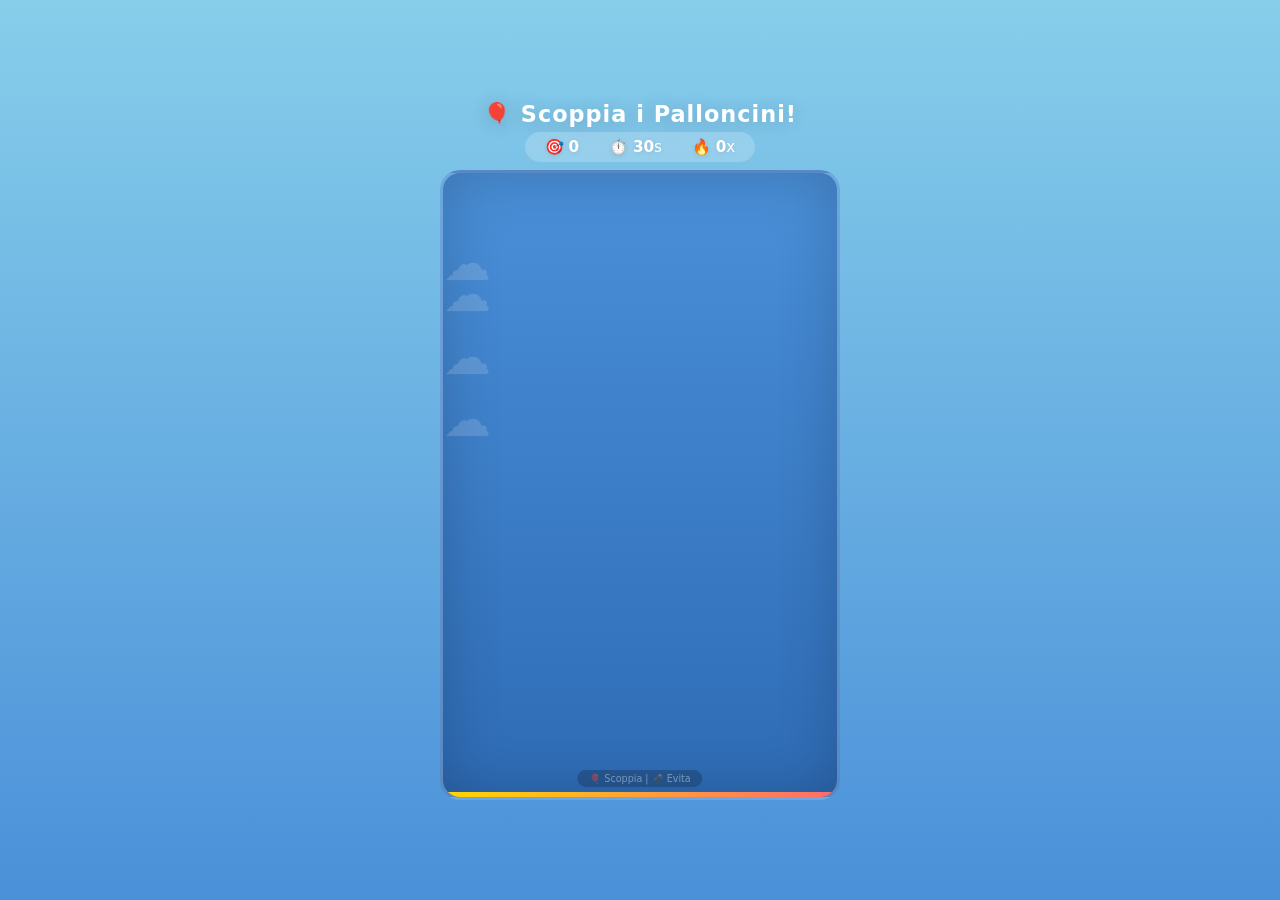
==== palloncini.html @ 2c53b38d "Add files via upload" ====
﻿<!DOCTYPE html>
<html>
<head>
    <meta charset="UTF-8">
    <meta name="viewport" content="width=device-width, initial-scale=1.0, user-scalable=no">
    <title>🎈 Scoppia i Palloncini</title>
    <style>
        * {
            margin: 0;
            padding: 0;
            box-sizing: border-box;
            user-select: none;
            -webkit-tap-highlight-color: transparent;
        }

        body {
            background: linear-gradient(180deg, #87CEEB, #4A90D9);
            font-family: 'Segoe UI', system-ui, sans-serif;
            display: flex;
            flex-direction: column;
            align-items: center;
            justify-content: center;
            height: 100vh;
            overflow: hidden;
            padding: 10px;
            touch-action: none;
        }

        h1 {
            color: #fff;
            font-size: 1.4em;
            margin-bottom: 4px;
            text-shadow: 0 2px 20px rgba(0,0,0,0.2);
            letter-spacing: 1px;
        }

        .info {
            color: #fff;
            font-size: 0.95em;
            display: flex;
            gap: 30px;
            margin-bottom: 8px;
            background: rgba(255, 255, 255, 0.2);
            padding: 6px 20px;
            border-radius: 30px;
            backdrop-filter: blur(4px);
            text-shadow: 0 1px 5px rgba(0,0,0,0.1);
        }

            .info span {
                font-weight: bold;
                color: #fff;
                min-width: 20px;
            }

        #game-container {
            position: relative;
            width: 100%;
            max-width: 400px;
            height: 70vh;
            min-height: 450px;
            background: linear-gradient(180deg, #4A90D9, #2E6BB5);
            border-radius: 20px;
            border: 3px solid rgba(255, 255, 255, 0.2);
            overflow: hidden;
            box-shadow: inset 0 0 60px rgba(0, 0, 0, 0.2);
            touch-action: none;
            cursor: default;
        }

        /* NUVOLE DECORATIVE */
        .nuvola {
            position: absolute;
            color: rgba(255, 255, 255, 0.15);
            font-size: 3em;
            pointer-events: none;
            animation: nuvolaMovimento linear infinite;
        }

        @keyframes nuvolaMovimento {
            0% {
                transform: translateX(-100px);
                opacity: 0;
            }

            10% {
                opacity: 0.3;
            }

            90% {
                opacity: 0.3;
            }

            100% {
                transform: translateX(calc(400px + 100px));
                opacity: 0;
            }
        }

        /* PALLONCINI */
        .palloncino {
            position: absolute;
            font-size: 2.8em;
            width: 60px;
            height: 70px;
            display: flex;
            align-items: center;
            justify-content: center;
            z-index: 3;
            cursor: pointer;
            pointer-events: auto;
            filter: drop-shadow(0 4px 15px rgba(0,0,0,0.2));
            touch-action: none;
            transition: transform 0.1s;
            /* PARTE DAL BASSO */
            bottom: -80px;
            animation: saliSu linear forwards;
        }

            .palloncino:active {
                transform: scale(0.85);
            }

        @keyframes saliSu {
            0% {
                transform: translateY(0px) rotate(0deg) scale(0.8);
                opacity: 0;
            }

            10% {
                opacity: 1;
            }

            90% {
                opacity: 1;
            }

            100% {
                transform: translateY(calc(-70vh - 120px)) rotate(720deg) scale(0.9);
                opacity: 0;
            }
        }

        .palloncino.scoppiato {
            animation: scoppio 0.3s ease forwards !important;
            pointer-events: none;
        }

        @keyframes scoppio {
            0% {
                transform: scale(1);
                opacity: 1;
            }

            50% {
                transform: scale(1.8);
                opacity: 0.8;
            }

            100% {
                transform: scale(0);
                opacity: 0;
            }
        }

        /* PALLONCINO BOMBA (movimento diverso) */
        .palloncino.bomba {
            animation: saliBomba linear forwards;
        }

        @keyframes saliBomba {
            0% {
                transform: translateY(0px) rotate(0deg) scale(0.8);
                opacity: 0;
            }

            10% {
                opacity: 1;
            }

            50% {
                transform: translateY(50%) rotate(180deg) scale(1.1);
            }

            100% {
                transform: translateY(calc(-70vh - 120px)) rotate(360deg) scale(0.9);
                opacity: 0;
            }
        }

        /* EFFETTO SCOPPIO */
        .scoppio-effetto {
            position: absolute;
            font-size: 2em;
            pointer-events: none;
            z-index: 10;
            animation: scoppioAnim 0.6s ease forwards;
        }

        @keyframes scoppioAnim {
            0% {
                transform: scale(0.5);
                opacity: 1;
            }

            100% {
                transform: scale(2) translateY(-40px);
                opacity: 0;
            }
        }

        /* PUNTEGGIO VOLANTE */
        .punteggio-volante {
            position: absolute;
            font-size: 1.8em;
            font-weight: bold;
            pointer-events: none;
            z-index: 10;
            animation: punteggioVolante 0.8s ease forwards;
            color: #fff;
            text-shadow: 0 2px 10px rgba(0,0,0,0.3);
        }

        @keyframes punteggioVolante {
            0% {
                transform: translateY(0) scale(0.5);
                opacity: 1;
            }

            100% {
                transform: translateY(-80px) scale(1.5);
                opacity: 0;
            }
        }

        .punteggio-volante.negativo {
            color: #ff4444;
        }

        /* GAME OVER */
        #game-over {
            position: absolute;
            top: 50%;
            left: 50%;
            transform: translate(-50%, -50%);
            text-align: center;
            color: #fff;
            font-size: 1.6em;
            display: none;
            background: rgba(0, 0, 0, 0.75);
            padding: 30px 20px;
            border-radius: 24px;
            width: 90%;
            max-width: 320px;
            backdrop-filter: blur(8px);
            border: 2px solid rgba(255, 255, 255, 0.1);
            z-index: 20;
        }

            #game-over .punti-finali {
                font-size: 3em;
                color: #FFD700;
                font-weight: bold;
                text-shadow: 0 0 30px rgba(255, 215, 0, 0.3);
            }

        .btn-rigioca {
            margin-top: 15px;
            padding: 12px 36px;
            border: none;
            border-radius: 12px;
            background: linear-gradient(135deg, #FF6B6B, #FF4757);
            color: #fff;
            font-weight: bold;
            font-size: 0.7em;
            cursor: pointer;
            transition: transform 0.15s, box-shadow 0.2s;
            box-shadow: 0 4px 20px rgba(255, 71, 87, 0.4);
        }

            .btn-rigioca:hover {
                transform: scale(1.05);
            }

            .btn-rigioca:active {
                transform: scale(0.95);
            }

        #game-over .sottotitolo {
            font-size: 0.5em;
            color: #aaa;
            margin-top: 10px;
        }

        /* BARRA DEL TEMPO */
        .timer-bar {
            position: absolute;
            bottom: 0;
            left: 0;
            height: 5px;
            background: linear-gradient(90deg, #FFD700, #FF6B6B);
            z-index: 6;
            transition: width 0.3s;
            border-radius: 0 2px 2px 0;
        }

        /* LEGENDA */
        .legenda {
            position: absolute;
            bottom: 10px;
            left: 50%;
            transform: translateX(-50%);
            font-size: 0.6em;
            color: rgba(255,255,255,0.4);
            z-index: 1;
            text-align: center;
            pointer-events: none;
            background: rgba(0,0,0,0.2);
            padding: 3px 12px;
            border-radius: 20px;
            white-space: nowrap;
        }

        @media (max-width: 480px) {
            .palloncino {
                font-size: 2.2em;
                width: 48px;
                height: 56px;
            }

            h1 {
                font-size: 1.1em;
            }

            .info {
                font-size: 0.85em;
                gap: 20px;
            }

            #game-over {
                font-size: 1.3em;
                padding: 20px;
            }
        }

        @media (max-width: 380px) {
            .palloncino {
                font-size: 1.8em;
                width: 40px;
                height: 48px;
            }
        }
    </style>
</head>
<body>
    <h1>🎈 Scoppia i Palloncini!</h1>
    <div class="info">
        <div>🎯 <span id="punti">0</span></div>
        <div>⏱️ <span id="timer">30</span>s</div>
        <div>🔥 <span id="combo">0</span>x</div>
    </div>
    <div id="game-container">
        <!-- Nuvole decorative -->
        <div class="nuvola" style="top:10%;animation-duration:15s;animation-delay:0s;">☁️</div>
        <div class="nuvola" style="top:25%;animation-duration:18s;animation-delay:3s;">☁️</div>
        <div class="nuvola" style="top:15%;animation-duration:12s;animation-delay:6s;">☁️</div>
        <div class="nuvola" style="top:35%;animation-duration:20s;animation-delay:2s;">☁️</div>

        <div class="timer-bar" id="timerBar" style="width:100%;"></div>
        <div id="game-over">
            <div>⏰ Tempo scaduto!</div>
            <div class="punti-finali" id="puntiFinali">0</div>
            <div style="font-size:0.6em; color:#aaa;">palloncini scoppiati</div>
            <button class="btn-rigioca" onclick="ricomincia()">🔄 Rigioca</button>
            <div class="sottotitolo">Scoppia i palloncini 🎈, evita le bombe 💣!</div>
        </div>
        <div class="legenda">🎈 Scoppia | 💣 Evita</div>
    </div>

    <script>
        (function() {
            const container = document.getElementById('game-container');
            const puntiSpan = document.getElementById('punti');
            const timerSpan = document.getElementById('timer');
            const comboSpan = document.getElementById('combo');
            const timerBar = document.getElementById('timerBar');
            const gameOverDiv = document.getElementById('game-over');
            const puntiFinali = document.getElementById('puntiFinali');

            let punti = 0;
            let tempo = 30;
            let tempoMax = 30;
            let giocoAttivo = true;
            let combo = 0;
            let ultimoScoppio = 0;
            const COOLDOWN_COMBO = 800;

            let timerInterval = null;
            let spawnInterval = null;
            let difficoltaInterval = null;

            const PALLONCINI = ['🎈', '🎈', '🎈', '🎈', '🎈', '🎈'];
            const BOMBE = ['💣', '🧨'];

            function getPalloncinoSize() {
                const w = window.innerWidth;
                if (w <= 380) return 40;
                if (w <= 480) return 48;
                return 60;
            }

            function generaPalloncino() {
                if (!giocoAttivo) return;

                const containerRect = container.getBoundingClientRect();
                const size = getPalloncinoSize();
                const maxX = containerRect.width - size - 10;
                const x = 10 + Math.random() * maxX;

                // 70% palloncino, 30% bomba
                const isPalloncino = Math.random() < 0.7;

                let emoji;
                if (isPalloncino) {
                    emoji = PALLONCINI[Math.floor(Math.random() * PALLONCINI.length)];
                } else {
                    emoji = BOMBE[Math.floor(Math.random() * BOMBE.length)];
                }

                const elemento = document.createElement('div');
                elemento.className = 'palloncino' + (isPalloncino ? '' : ' bomba');
                elemento.textContent = emoji;
                elemento.style.left = x + 'px';
                elemento.style.bottom = '-80px';
                elemento.dataset.tipo = isPalloncino ? 'palloncino' : 'bomba';
                elemento.dataset.attivo = 'true';

                const durata = 3500 + Math.random() * 2000;
                elemento.style.animationDuration = durata + 'ms';

                // Eventi click/tap
                elemento.addEventListener('click', function(e) {
                    e.preventDefault();
                    e.stopPropagation();
                    gestisciClick(this);
                });

                elemento.addEventListener('touchstart', function(e) {
                    e.preventDefault();
                    e.stopPropagation();
                    gestisciClick(this);
                }, { passive: false });

                container.appendChild(elemento);

                // Rimuovi se arriva in cima
                setTimeout(() => {
                    if (elemento.dataset.attivo === 'true') {
                        elemento.dataset.attivo = 'false';
                        if (elemento.parentNode) elemento.remove();
                    }
                }, durata + 200);
            }

            function gestisciClick(elemento) {
                if (!giocoAttivo) return;
                if (elemento.dataset.attivo === 'false') return;

                elemento.dataset.attivo = 'false';

                const rect = elemento.getBoundingClientRect();
                const containerRect = container.getBoundingClientRect();
                const cx = rect.left + rect.width / 2 - containerRect.left;
                const cy = rect.top + rect.height / 2 - containerRect.top;

                if (elemento.dataset.tipo === 'palloncino') {
                    // PALLONCINO SCOPPIATO ✅
                    const ora = Date.now();
                    if (ora - ultimoScoppio < COOLDOWN_COMBO) {
                        combo++;
                    } else {
                        combo = 1;
                    }
                    ultimoScoppio = ora;

                    let puntiAggiunti = 1;
                    if (combo >= 5 && combo % 5 === 0) {
                        puntiAggiunti = 3;
                        mostraMessaggio('🔥 BONUS!', '#FFD700');
                    }

                    punti += puntiAggiunti;
                    puntiSpan.textContent = punti;
                    comboSpan.textContent = combo;

                    elemento.classList.add('scoppiato');

                    const effetto = document.createElement('div');
                    effetto.className = 'scoppio-effetto';
                    effetto.textContent = '💥';
                    effetto.style.left = cx + 'px';
                    effetto.style.top = cy + 'px';
                    container.appendChild(effetto);
                    setTimeout(() => effetto.remove(), 700);

                    const volante = document.createElement('div');
                    volante.className = 'punteggio-volante';
                    volante.textContent = '+' + puntiAggiunti;
                    volante.style.left = cx + 'px';
                    volante.style.top = cy + 'px';
                    container.appendChild(volante);
                    setTimeout(() => volante.remove(), 800);

                    setTimeout(() => {
                        if (elemento.parentNode) elemento.remove();
                    }, 300);

                } else {
                    // BOMBA SCOPPIATA ❌
                    combo = 0;
                    comboSpan.textContent = '0';

                    punti = Math.max(0, punti - 2);
                    puntiSpan.textContent = punti;

                    elemento.classList.add('scoppiato');

                    const effetto = document.createElement('div');
                    effetto.className = 'scoppio-effetto';
                    effetto.textContent = '💣';
                    effetto.style.left = cx + 'px';
                    effetto.style.top = cy + 'px';
                    container.appendChild(effetto);
                    setTimeout(() => effetto.remove(), 700);

                    const volante = document.createElement('div');
                    volante.className = 'punteggio-volante negativo';
                    volante.textContent = '-2 💣';
                    volante.style.left = cx + 'px';
                    volante.style.top = cy + 'px';
                    container.appendChild(volante);
                    setTimeout(() => volante.remove(), 800);

                    mostraMessaggio('💣 -2', '#ff4444');

                    setTimeout(() => {
                        if (elemento.parentNode) elemento.remove();
                    }, 300);
                }
            }

            function mostraMessaggio(testo, colore = '#FFD700') {
                const msg = document.createElement('div');
                msg.style.position = 'absolute';
                msg.style.left = '50%';
                msg.style.top = '25%';
                msg.style.transform = 'translateX(-50%)';
                msg.style.color = colore;
                msg.style.fontSize = '2em';
                msg.style.fontWeight = 'bold';
                msg.style.textShadow = '0 0 30px ' + colore + '66';
                msg.style.pointerEvents = 'none';
                msg.style.zIndex = '15';
                msg.style.animation = 'scoppioAnim 0.8s ease forwards';
                msg.textContent = testo;
                container.appendChild(msg);
                setTimeout(() => msg.remove(), 800);
            }

            function avviaGioco() {
                giocoAttivo = true;
                punti = 0;
                tempo = 30;
                tempoMax = 30;
                combo = 0;
                ultimoScoppio = 0;

                puntiSpan.textContent = '0';
                timerSpan.textContent = '30';
                comboSpan.textContent = '0';
                timerBar.style.width = '100%';
                gameOverDiv.style.display = 'none';

                // Rimuovi tutti gli elementi
                document.querySelectorAll('.palloncino').forEach(el => el.remove());
                document.querySelectorAll('.scoppio-effetto, .punteggio-volante').forEach(el => el.remove());

                if (timerInterval) clearInterval(timerInterval);
                if (spawnInterval) clearInterval(spawnInterval);
                if (difficoltaInterval) clearInterval(difficoltaInterval);

                timerInterval = setInterval(() => {
                    tempo--;
                    timerSpan.textContent = tempo;
                    timerBar.style.width = (tempo / tempoMax * 100) + '%';

                    if (tempo <= 0) {
                        clearInterval(timerInterval);
                        clearInterval(spawnInterval);
                        clearInterval(difficoltaInterval);
                        giocoAttivo = false;
                        gameOverDiv.style.display = 'block';
                        puntiFinali.textContent = punti;
                    }
                }, 1000);

                let frequenzaSpawn = 700;
                spawnInterval = setInterval(() => {
                    if (giocoAttivo) generaPalloncino();
                }, frequenzaSpawn);

                let incrementi = 0;
                difficoltaInterval = setInterval(() => {
                    if (!giocoAttivo) { clearInterval(difficoltaInterval); return; }
                    incrementi++;
                    if (incrementi >= 8) { clearInterval(difficoltaInterval); return; }

                    if (incrementi % 2 === 0) {
                        clearInterval(spawnInterval);
                        const nuovaFrequenza = Math.max(350, frequenzaSpawn - 50);
                        frequenzaSpawn = nuovaFrequenza;
                        spawnInterval = setInterval(() => {
                            if (giocoAttivo) generaPalloncino();
                        }, frequenzaSpawn);
                    }
                }, 4000);

                // Genera palloncini iniziali
                setTimeout(() => { if (giocoAttivo) generaPalloncino(); }, 200);
                setTimeout(() => { if (giocoAttivo) generaPalloncino(); }, 500);
                setTimeout(() => { if (giocoAttivo) generaPalloncino(); }, 800);
                setTimeout(() => { if (giocoAttivo) generaPalloncino(); }, 1100);
                setTimeout(() => { if (giocoAttivo) generaPalloncino(); }, 1400);
            }

            function ricomincia() {
                avviaGioco();
            }

            window.addEventListener('resize', () => {});

            avviaGioco();
        })();
    </script>
</body>
</html>
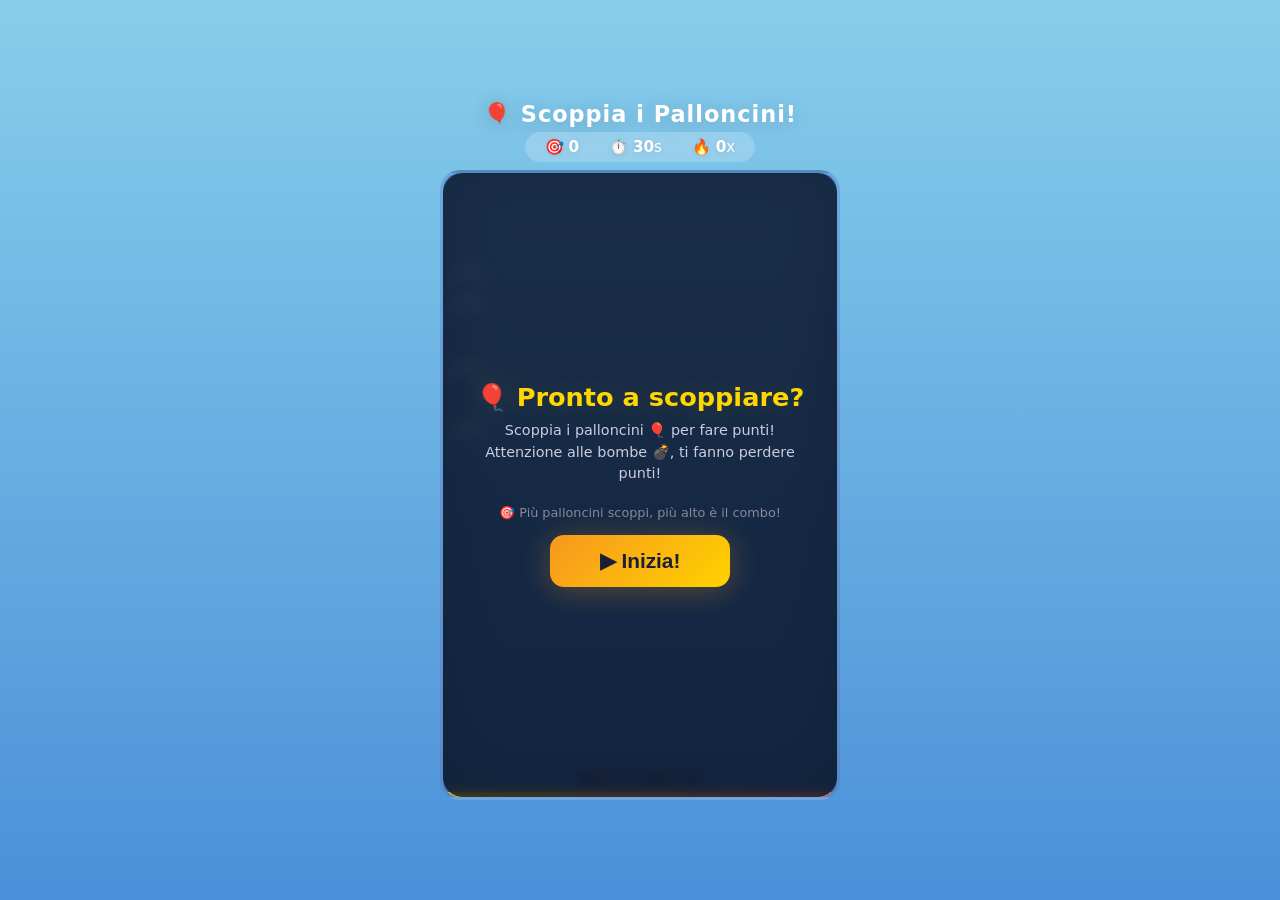
==== commit 442c5372: "Update print statement from 'Hello' to 'Goodbye'" ====
--- a/palloncini.html
+++ b/palloncini.html
@@ -1,4 +1,4 @@
-﻿<!DOCTYPE html>
+<!DOCTYPE html>
 <html>
 <head>
     <meta charset="UTF-8">
@@ -82,19 +82,76 @@
                 transform: translateX(-100px);
                 opacity: 0;
             }
-
             10% {
                 opacity: 0.3;
             }
-
             90% {
                 opacity: 0.3;
             }
-
             100% {
                 transform: translateX(calc(400px + 100px));
                 opacity: 0;
             }
+        }
+
+        /* OVERLAY PLAY (schermata iniziale) */
+        #overlay {
+            position: absolute;
+            top: 0;
+            left: 0;
+            width: 100%;
+            height: 100%;
+            display: flex;
+            flex-direction: column;
+            align-items: center;
+            justify-content: center;
+            background: rgba(10, 14, 26, 0.75);
+            z-index: 30;
+            border-radius: 20px;
+            transition: opacity 0.5s ease;
+            backdrop-filter: blur(6px);
+        }
+        #overlay.nascosto {
+            opacity: 0;
+            pointer-events: none;
+        }
+        #overlay h2 {
+            color: #ffd700;
+            font-size: 1.6em;
+            margin-bottom: 8px;
+            text-shadow: 0 0 30px rgba(255,215,0,0.2);
+        }
+        #overlay p {
+            color: #ccd;
+            font-size: 0.9em;
+            margin-bottom: 20px;
+            text-align: center;
+            padding: 0 20px;
+            line-height: 1.5;
+        }
+        #overlay .legenda-play {
+            color: #889;
+            font-size: 0.8em;
+            margin-bottom: 15px;
+        }
+        #btnPlay {
+            padding: 14px 50px;
+            border: none;
+            border-radius: 14px;
+            background: linear-gradient(135deg, #f7971e, #ffd200);
+            color: #1a1f35;
+            font-weight: bold;
+            font-size: 1.3em;
+            cursor: pointer;
+            transition: transform 0.2s, box-shadow 0.2s;
+            box-shadow: 0 4px 30px rgba(247,151,30,0.3);
+        }
+        #btnPlay:hover {
+            transform: scale(1.05);
+            box-shadow: 0 8px 40px rgba(247,151,30,0.5);
+        }
+        #btnPlay:active {
+            transform: scale(0.95);
         }
 
         /* PALLONCINI */
@@ -112,29 +169,26 @@
             filter: drop-shadow(0 4px 15px rgba(0,0,0,0.2));
             touch-action: none;
             transition: transform 0.1s;
-            /* PARTE DAL BASSO */
             bottom: -80px;
             animation: saliSu linear forwards;
-        }
-
-            .palloncino:active {
-                transform: scale(0.85);
-            }
+            display: none; /* Nascondi finché non parte il gioco */
+        }
+
+        .palloncino.visibile {
+            display: flex;
+        }
+
+        .palloncino:active {
+            transform: scale(0.85);
+        }
 
         @keyframes saliSu {
             0% {
                 transform: translateY(0px) rotate(0deg) scale(0.8);
                 opacity: 0;
             }
-
-            10% {
-                opacity: 1;
-            }
-
-            90% {
-                opacity: 1;
-            }
-
+            10% { opacity: 1; }
+            90% { opacity: 1; }
             100% {
                 transform: translateY(calc(-70vh - 120px)) rotate(720deg) scale(0.9);
                 opacity: 0;
@@ -147,23 +201,11 @@
         }
 
         @keyframes scoppio {
-            0% {
-                transform: scale(1);
-                opacity: 1;
-            }
-
-            50% {
-                transform: scale(1.8);
-                opacity: 0.8;
-            }
-
-            100% {
-                transform: scale(0);
-                opacity: 0;
-            }
-        }
-
-        /* PALLONCINO BOMBA (movimento diverso) */
+            0% { transform: scale(1); opacity: 1; }
+            50% { transform: scale(1.8); opacity: 0.8; }
+            100% { transform: scale(0); opacity: 0; }
+        }
+
         .palloncino.bomba {
             animation: saliBomba linear forwards;
         }
@@ -173,22 +215,14 @@
                 transform: translateY(0px) rotate(0deg) scale(0.8);
                 opacity: 0;
             }
-
-            10% {
-                opacity: 1;
-            }
-
-            50% {
-                transform: translateY(50%) rotate(180deg) scale(1.1);
-            }
-
+            10% { opacity: 1; }
+            50% { transform: translateY(50%) rotate(180deg) scale(1.1); }
             100% {
                 transform: translateY(calc(-70vh - 120px)) rotate(360deg) scale(0.9);
                 opacity: 0;
             }
         }
 
-        /* EFFETTO SCOPPIO */
         .scoppio-effetto {
             position: absolute;
             font-size: 2em;
@@ -198,18 +232,10 @@
         }
 
         @keyframes scoppioAnim {
-            0% {
-                transform: scale(0.5);
-                opacity: 1;
-            }
-
-            100% {
-                transform: scale(2) translateY(-40px);
-                opacity: 0;
-            }
-        }
-
-        /* PUNTEGGIO VOLANTE */
+            0% { transform: scale(0.5); opacity: 1; }
+            100% { transform: scale(2) translateY(-40px); opacity: 0; }
+        }
+
         .punteggio-volante {
             position: absolute;
             font-size: 1.8em;
@@ -222,22 +248,14 @@
         }
 
         @keyframes punteggioVolante {
-            0% {
-                transform: translateY(0) scale(0.5);
-                opacity: 1;
-            }
-
-            100% {
-                transform: translateY(-80px) scale(1.5);
-                opacity: 0;
-            }
+            0% { transform: translateY(0) scale(0.5); opacity: 1; }
+            100% { transform: translateY(-80px) scale(1.5); opacity: 0; }
         }
 
         .punteggio-volante.negativo {
             color: #ff4444;
         }
 
-        /* GAME OVER */
         #game-over {
             position: absolute;
             top: 50%;
@@ -247,7 +265,7 @@
             color: #fff;
             font-size: 1.6em;
             display: none;
-            background: rgba(0, 0, 0, 0.75);
+            background: rgba(0, 0, 0, 0.8);
             padding: 30px 20px;
             border-radius: 24px;
             width: 90%;
@@ -257,12 +275,12 @@
             z-index: 20;
         }
 
-            #game-over .punti-finali {
-                font-size: 3em;
-                color: #FFD700;
-                font-weight: bold;
-                text-shadow: 0 0 30px rgba(255, 215, 0, 0.3);
-            }
+        #game-over .punti-finali {
+            font-size: 3em;
+            color: #FFD700;
+            font-weight: bold;
+            text-shadow: 0 0 30px rgba(255, 215, 0, 0.3);
+        }
 
         .btn-rigioca {
             margin-top: 15px;
@@ -278,21 +296,10 @@
             box-shadow: 0 4px 20px rgba(255, 71, 87, 0.4);
         }
 
-            .btn-rigioca:hover {
-                transform: scale(1.05);
-            }
-
-            .btn-rigioca:active {
-                transform: scale(0.95);
-            }
-
-        #game-over .sottotitolo {
-            font-size: 0.5em;
-            color: #aaa;
-            margin-top: 10px;
-        }
-
-        /* BARRA DEL TEMPO */
+        .btn-rigioca:hover {
+            transform: scale(1.05);
+        }
+
         .timer-bar {
             position: absolute;
             bottom: 0;
@@ -304,7 +311,6 @@
             border-radius: 0 2px 2px 0;
         }
 
-        /* LEGENDA */
         .legenda {
             position: absolute;
             bottom: 10px;
@@ -322,33 +328,12 @@
         }
 
         @media (max-width: 480px) {
-            .palloncino {
-                font-size: 2.2em;
-                width: 48px;
-                height: 56px;
-            }
-
-            h1 {
-                font-size: 1.1em;
-            }
-
-            .info {
-                font-size: 0.85em;
-                gap: 20px;
-            }
-
-            #game-over {
-                font-size: 1.3em;
-                padding: 20px;
-            }
-        }
-
-        @media (max-width: 380px) {
-            .palloncino {
-                font-size: 1.8em;
-                width: 40px;
-                height: 48px;
-            }
+            .palloncino { font-size: 2.2em; width: 48px; height: 56px; }
+            h1 { font-size: 1.1em; }
+            .info { font-size: 0.85em; gap: 20px; }
+            #game-over { font-size: 1.3em; padding: 20px; }
+            #overlay h2 { font-size: 1.3em; }
+            #btnPlay { font-size: 1.1em; padding: 12px 35px; }
         }
     </style>
 </head>
@@ -360,11 +345,18 @@
         <div>🔥 <span id="combo">0</span>x</div>
     </div>
     <div id="game-container">
-        <!-- Nuvole decorative -->
         <div class="nuvola" style="top:10%;animation-duration:15s;animation-delay:0s;">☁️</div>
         <div class="nuvola" style="top:25%;animation-duration:18s;animation-delay:3s;">☁️</div>
         <div class="nuvola" style="top:15%;animation-duration:12s;animation-delay:6s;">☁️</div>
         <div class="nuvola" style="top:35%;animation-duration:20s;animation-delay:2s;">☁️</div>
+
+        <!-- OVERLAY PLAY -->
+        <div id="overlay">
+            <h2>🎈 Pronto a scoppiare?</h2>
+            <p>Scoppia i palloncini 🎈 per fare punti!<br>Attenzione alle bombe 💣, ti fanno perdere punti!</p>
+            <div class="legenda-play">🎯 Più palloncini scoppi, più alto è il combo!</div>
+            <button id="btnPlay">▶ Inizia!</button>
+        </div>
 
         <div class="timer-bar" id="timerBar" style="width:100%;"></div>
         <div id="game-over">
@@ -372,7 +364,7 @@
             <div class="punti-finali" id="puntiFinali">0</div>
             <div style="font-size:0.6em; color:#aaa;">palloncini scoppiati</div>
             <button class="btn-rigioca" onclick="ricomincia()">🔄 Rigioca</button>
-            <div class="sottotitolo">Scoppia i palloncini 🎈, evita le bombe 💣!</div>
+            <div class="sottotitolo">🎈 Scoppia | 💣 Evita</div>
         </div>
         <div class="legenda">🎈 Scoppia | 💣 Evita</div>
     </div>
@@ -386,11 +378,13 @@
             const timerBar = document.getElementById('timerBar');
             const gameOverDiv = document.getElementById('game-over');
             const puntiFinali = document.getElementById('puntiFinali');
+            const overlay = document.getElementById('overlay');
+            const btnPlay = document.getElementById('btnPlay');
 
             let punti = 0;
             let tempo = 30;
             let tempoMax = 30;
-            let giocoAttivo = true;
+            let giocoAttivo = false;
             let combo = 0;
             let ultimoScoppio = 0;
             const COOLDOWN_COMBO = 800;
@@ -417,7 +411,6 @@
                 const maxX = containerRect.width - size - 10;
                 const x = 10 + Math.random() * maxX;
 
-                // 70% palloncino, 30% bomba
                 const isPalloncino = Math.random() < 0.7;
 
                 let emoji;
@@ -428,7 +421,7 @@
                 }
 
                 const elemento = document.createElement('div');
-                elemento.className = 'palloncino' + (isPalloncino ? '' : ' bomba');
+                elemento.className = 'palloncino visibile' + (isPalloncino ? '' : ' bomba');
                 elemento.textContent = emoji;
                 elemento.style.left = x + 'px';
                 elemento.style.bottom = '-80px';
@@ -438,7 +431,6 @@
                 const durata = 3500 + Math.random() * 2000;
                 elemento.style.animationDuration = durata + 'ms';
 
-                // Eventi click/tap
                 elemento.addEventListener('click', function(e) {
                     e.preventDefault();
                     e.stopPropagation();
@@ -453,7 +445,6 @@
 
                 container.appendChild(elemento);
 
-                // Rimuovi se arriva in cima
                 setTimeout(() => {
                     if (elemento.dataset.attivo === 'true') {
                         elemento.dataset.attivo = 'false';
@@ -474,7 +465,6 @@
                 const cy = rect.top + rect.height / 2 - containerRect.top;
 
                 if (elemento.dataset.tipo === 'palloncino') {
-                    // PALLONCINO SCOPPIATO ✅
                     const ora = Date.now();
                     if (ora - ultimoScoppio < COOLDOWN_COMBO) {
                         combo++;
@@ -516,7 +506,6 @@
                     }, 300);
 
                 } else {
-                    // BOMBA SCOPPIATA ❌
                     combo = 0;
                     comboSpan.textContent = '0';
 
@@ -580,8 +569,8 @@
                 comboSpan.textContent = '0';
                 timerBar.style.width = '100%';
                 gameOverDiv.style.display = 'none';
-
-                // Rimuovi tutti gli elementi
+                overlay.classList.add('nascosto');
+
                 document.querySelectorAll('.palloncino').forEach(el => el.remove());
                 document.querySelectorAll('.scoppio-effetto, .punteggio-volante').forEach(el => el.remove());
 
@@ -625,7 +614,6 @@
                     }
                 }, 4000);
 
-                // Genera palloncini iniziali
                 setTimeout(() => { if (giocoAttivo) generaPalloncino(); }, 200);
                 setTimeout(() => { if (giocoAttivo) generaPalloncino(); }, 500);
                 setTimeout(() => { if (giocoAttivo) generaPalloncino(); }, 800);
@@ -634,13 +622,22 @@
             }
 
             function ricomincia() {
-                avviaGioco();
-            }
-
+                giocoAttivo = false;
+                overlay.classList.remove('nascosto');
+                document.querySelectorAll('.palloncino').forEach(el => el.remove());
+                document.querySelectorAll('.scoppio-effetto, .punteggio-volante').forEach(el => el.remove());
+                gameOverDiv.style.display = 'none';
+                clearInterval(timerInterval);
+                clearInterval(spawnInterval);
+                clearInterval(difficoltaInterval);
+            }
+
+            btnPlay.addEventListener('click', avviaGioco);
             window.addEventListener('resize', () => {});
 
-            avviaGioco();
+            // Avvia il gioco automaticamente solo se la pagina si ricarica (per test)
+            // Ma lasciamo che sia l'utente a cliccare "Play" grazie all'overlay
         })();
     </script>
 </body>
-</html>+</html>
